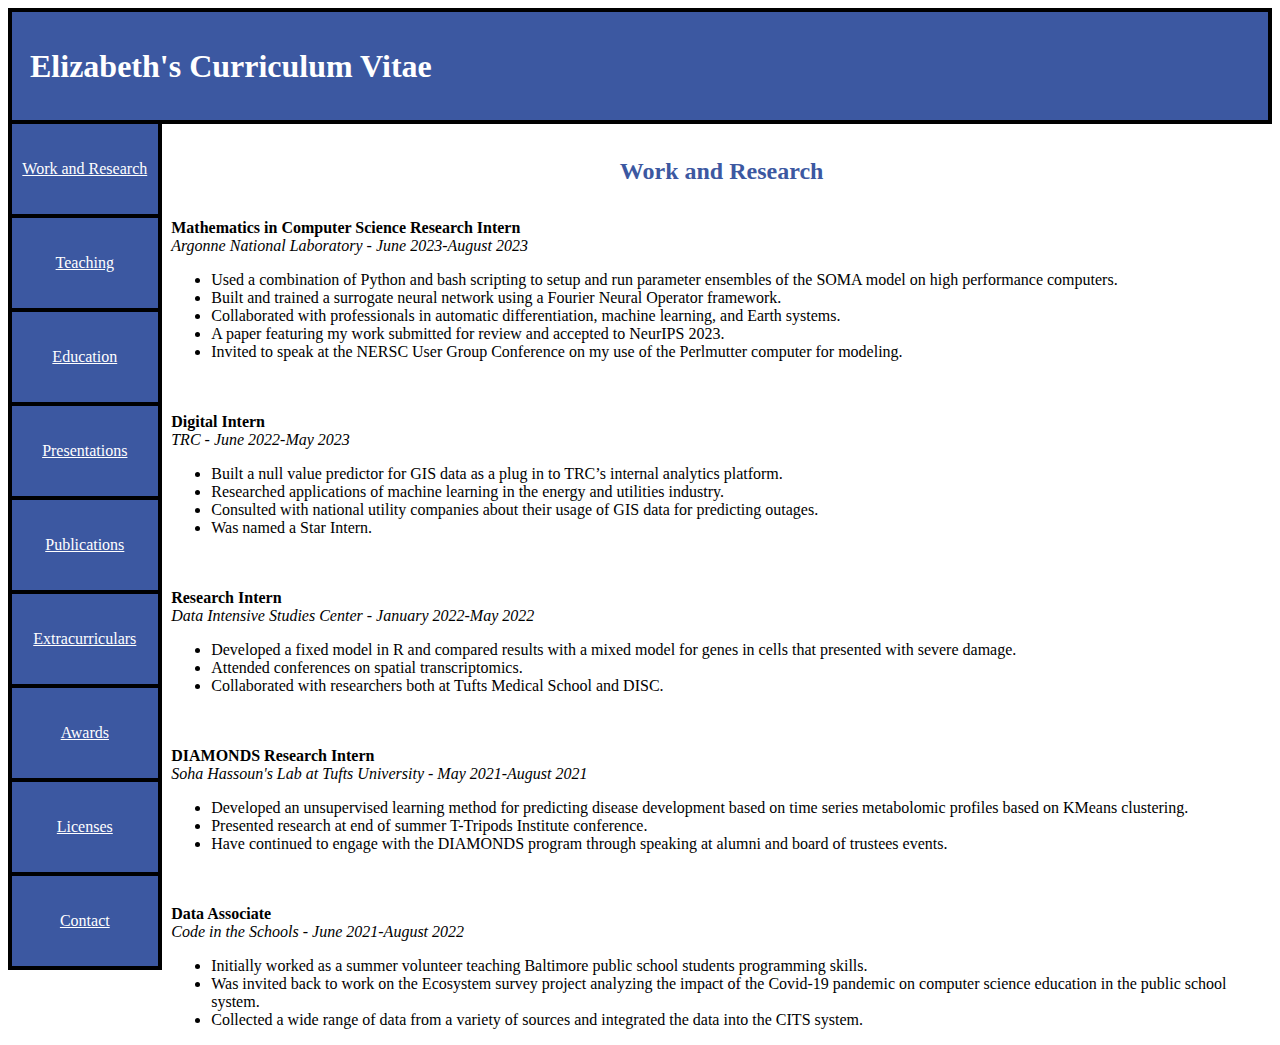
==== index.html @ 4e80bddd "initial push" ====
<html>
    <head>
        <title>Elizabeth Work and Research</title>
        <link href = "style.css" type = "text/css" rel = "stylesheet" />
    </head>
    <body>
        <div class = "heading">
            <h1>Elizabeth's Curriculum Vitae</h1>
        </div>
        <div class = "content">
            <div class = "navigation">
                <div id = "button">
                    <a href = "index.html">Work and Research</a>
                </div>
                <div id = "button">
                    <a href = "teaching.html">Teaching</a>
                </div>
                <div id = "button">
                    <a href = "education.html">Education</a>
                </div>
                <div id = "button">
                    <a href = "presentations.html">Presentations</a>
                </div>
                <div id = "button">
                    <a href = "publications.html">Publications</a>
                </div>
                <div id = "button">
                    <a href = "extracurriculars.html">Extracurriculars</a>
                </div>
                <div id = "button">
                    <a href = "awards.html">Awards</a>
                </div>
                <div id = "button">
                    <a href = "licenses.html">Licenses</a>
                </div>
                <div id = "button">
                    <a href = "contact.html">Contact</a>
                </div>
            </div>
            
            <div class = "body">
                <h1 class = "pagetitle">Work and Research</h1>
                <strong>Mathematics in Computer Science Research Intern</strong><br />
                <i>Argonne National Laboratory - June 2023-August 2023</i>
                <ul>
                    <li>Used a combination of Python and bash scripting to setup and run parameter ensembles of the SOMA model on high performance computers.</li>
                    <li>Built and trained a surrogate neural network using a Fourier Neural Operator framework.</li>
                    <li>Collaborated with professionals in automatic differentiation, machine learning, and Earth systems.</li>
                    <li>A paper featuring my work submitted for review and accepted to NeurIPS 2023.</li>
                    <li>Invited to speak at the NERSC User Group Conference on my use of the Perlmutter computer for modeling.</li> 
                </ul>
                <br /><br />
                <strong>Digital Intern</strong><br />
                <i>TRC - June 2022-May 2023</i>
                <ul>
                    <li>Built a null value predictor for GIS data as a plug in to TRC’s internal analytics platform.</li> 
                    <li>Researched applications of machine learning in the energy and utilities industry.</li>
                    <li>Consulted with national utility companies about their usage of GIS data for predicting outages.</li>
                    <li>Was named a Star Intern.</li> 
                </ul>
                <br /><br />
                <strong>Research Intern</strong><br />
                <i>Data Intensive Studies Center - January 2022-May 2022</i>
                <ul>
                    <li>Developed a fixed model in R and compared results with a mixed model for genes in cells that presented with severe damage.</li> 
                    <li>Attended conferences on spatial transcriptomics.</li>  
                    <li>Collaborated with researchers both at Tufts Medical School and DISC.</li>
                </ul>
                <br /><br />
                <strong>DIAMONDS Research Intern</strong><br />
                <i>Soha Hassoun's Lab at Tufts University - May 2021-August 2021</i>
                <ul>
                    <li>Developed an unsupervised learning method for predicting disease development based on time series metabolomic profiles based on KMeans clustering.</li> 
                    <li>Presented research at end of summer T-Tripods Institute conference.</li>  
                    <li>Have continued to engage with the DIAMONDS program through speaking at alumni and board of trustees events.</li> 
                </ul>
                <br /><br />
                <strong>Data Associate</strong><br />
                <i>Code in the Schools - June 2021-August 2022</i>
                <ul>
                    <li>Initially worked as a summer volunteer teaching Baltimore public school students programming skills.</li> 
                    <li>Was invited back to work on the Ecosystem survey project analyzing the impact of the Covid-19 pandemic on computer science education in the public school system.</li> 
                    <li>Collected a wide range of data from a variety of sources and integrated the data into the CITS system.</li> 
                </ul>
            </div>
        </div>
    </body>
</html>
---- style.css ----
.heading {
    height: 12vh;
    background-color: #3c58a1;
    border: 4px black solid;
    display: flex;
    align-items: center;
}
h1 {
    color: white; 
    padding: 2vh;
}
.navigation {
    width: 12vw;
    display: inline-block;
}
.body {
    float: right;
    width: 86vw;
    display: inline-block;
}
.pagetitle {
    text-align: center;
    color: #3c58a1;
    font-size: 24px;
}
#button {
    height: 10vh;
    background-color: #3c58a1;
    text-align: center;
    color: white;
    display: flex;
    align-items: center;
    justify-content: center;
    border-left: 4px black solid;
    border-right: 4px black solid;
    border-bottom: 4px black solid;
}
a:hover, a:visited:hover {
    color: #61b7cf;
}
a, a:visited {
    color: white;
}
#inlinks:hover, #inlinks:visited:hover {
    color: #3c58a1;
}
#inlinks, #inlinks:visited {
    color: black;
}
@media (max-width: 1000px) {
    .navigation {
        width: 95vw;
    }
    .heading {
        width: 94vw;
    }
    .body {
        width: 95vw;
        padding-bottom: 5vh;
    }
}
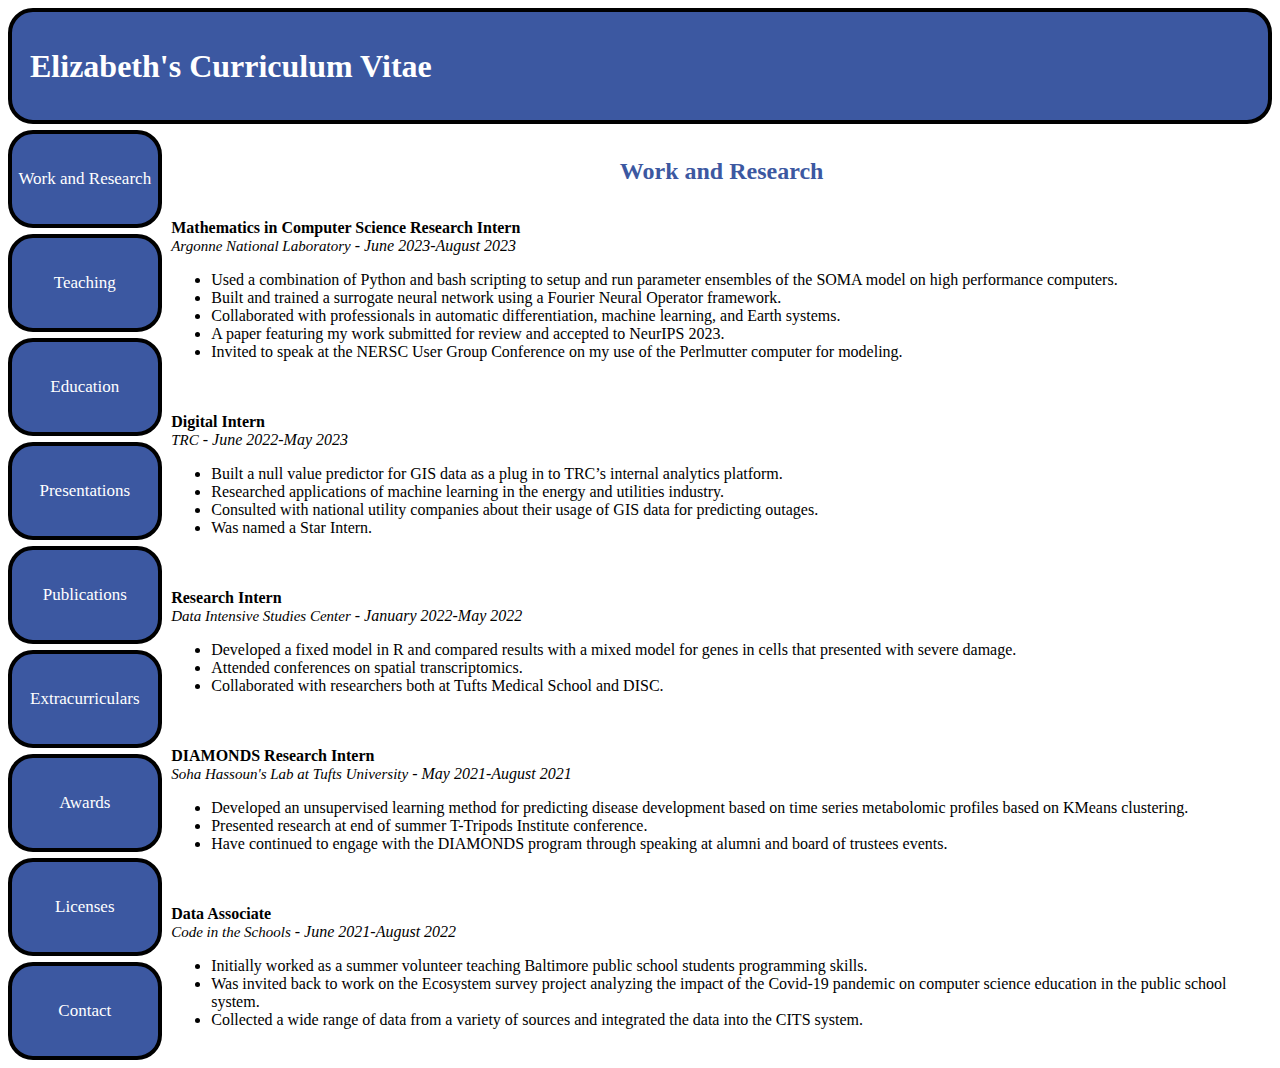
==== commit 51c65e31: "add inlinks" ====
--- a/index.html
+++ b/index.html
@@ -41,7 +41,7 @@
             <div class = "body">
                 <h1 class = "pagetitle">Work and Research</h1>
                 <strong>Mathematics in Computer Science Research Intern</strong><br />
-                <i>Argonne National Laboratory - June 2023-August 2023</i>
+                <i><a href = "https://www.anl.gov/" target = "_blank" id = "inlinks">Argonne National Laboratory</a> - June 2023-August 2023</i>
                 <ul>
                     <li>Used a combination of Python and bash scripting to setup and run parameter ensembles of the SOMA model on high performance computers.</li>
                     <li>Built and trained a surrogate neural network using a Fourier Neural Operator framework.</li>
@@ -51,7 +51,7 @@
                 </ul>
                 <br /><br />
                 <strong>Digital Intern</strong><br />
-                <i>TRC - June 2022-May 2023</i>
+                <i><a href = "https://www.trccompanies.com/" target = "_blank" id = "inlinks">TRC</a> - June 2022-May 2023</i>
                 <ul>
                     <li>Built a null value predictor for GIS data as a plug in to TRC’s internal analytics platform.</li> 
                     <li>Researched applications of machine learning in the energy and utilities industry.</li>
@@ -60,7 +60,7 @@
                 </ul>
                 <br /><br />
                 <strong>Research Intern</strong><br />
-                <i>Data Intensive Studies Center - January 2022-May 2022</i>
+                <i><a href = "https://disc.tufts.edu/" target = "_blank" id = "inlinks">Data Intensive Studies Center</a> - January 2022-May 2022</i>
                 <ul>
                     <li>Developed a fixed model in R and compared results with a mixed model for genes in cells that presented with severe damage.</li> 
                     <li>Attended conferences on spatial transcriptomics.</li>  
@@ -68,7 +68,7 @@
                 </ul>
                 <br /><br />
                 <strong>DIAMONDS Research Intern</strong><br />
-                <i>Soha Hassoun's Lab at Tufts University - May 2021-August 2021</i>
+                <i><a href = "https://www.cs.tufts.edu/~soha/" target = "_blank" id = "inlinks">Soha Hassoun's Lab at Tufts University</a> - May 2021-August 2021</i>
                 <ul>
                     <li>Developed an unsupervised learning method for predicting disease development based on time series metabolomic profiles based on KMeans clustering.</li> 
                     <li>Presented research at end of summer T-Tripods Institute conference.</li>  
@@ -76,7 +76,7 @@
                 </ul>
                 <br /><br />
                 <strong>Data Associate</strong><br />
-                <i>Code in the Schools - June 2021-August 2022</i>
+                <i><a href = "https://www.codeintheschools.org/" target = "_blank" id = "inlinks">Code in the Schools</a> - June 2021-August 2022</i>
                 <ul>
                     <li>Initially worked as a summer volunteer teaching Baltimore public school students programming skills.</li> 
                     <li>Was invited back to work on the Ecosystem survey project analyzing the impact of the Covid-19 pandemic on computer science education in the public school system.</li> 
--- a/style.css
+++ b/style.css
@@ -4,6 +4,7 @@
     border: 4px black solid;
     display: flex;
     align-items: center;
+    border-radius: 25px;
 }
 h1 {
     color: white; 
@@ -31,21 +32,30 @@
     display: flex;
     align-items: center;
     justify-content: center;
+    border-top: 4px black solid;
     border-left: 4px black solid;
     border-right: 4px black solid;
     border-bottom: 4px black solid;
+    border-radius: 25px;
+    margin-top: 6px;
 }
 a:hover, a:visited:hover {
     color: #61b7cf;
+    font-size: 20px;
+    text-decoration: underline;
 }
 a, a:visited {
     color: white;
+    font-size: 17px;
+    text-decoration: none;
 }
 #inlinks:hover, #inlinks:visited:hover {
     color: #3c58a1;
+    font-size: 15px;
 }
 #inlinks, #inlinks:visited {
     color: black;
+    font-size: 15px;
 }
 @media (max-width: 1000px) {
     .navigation {
